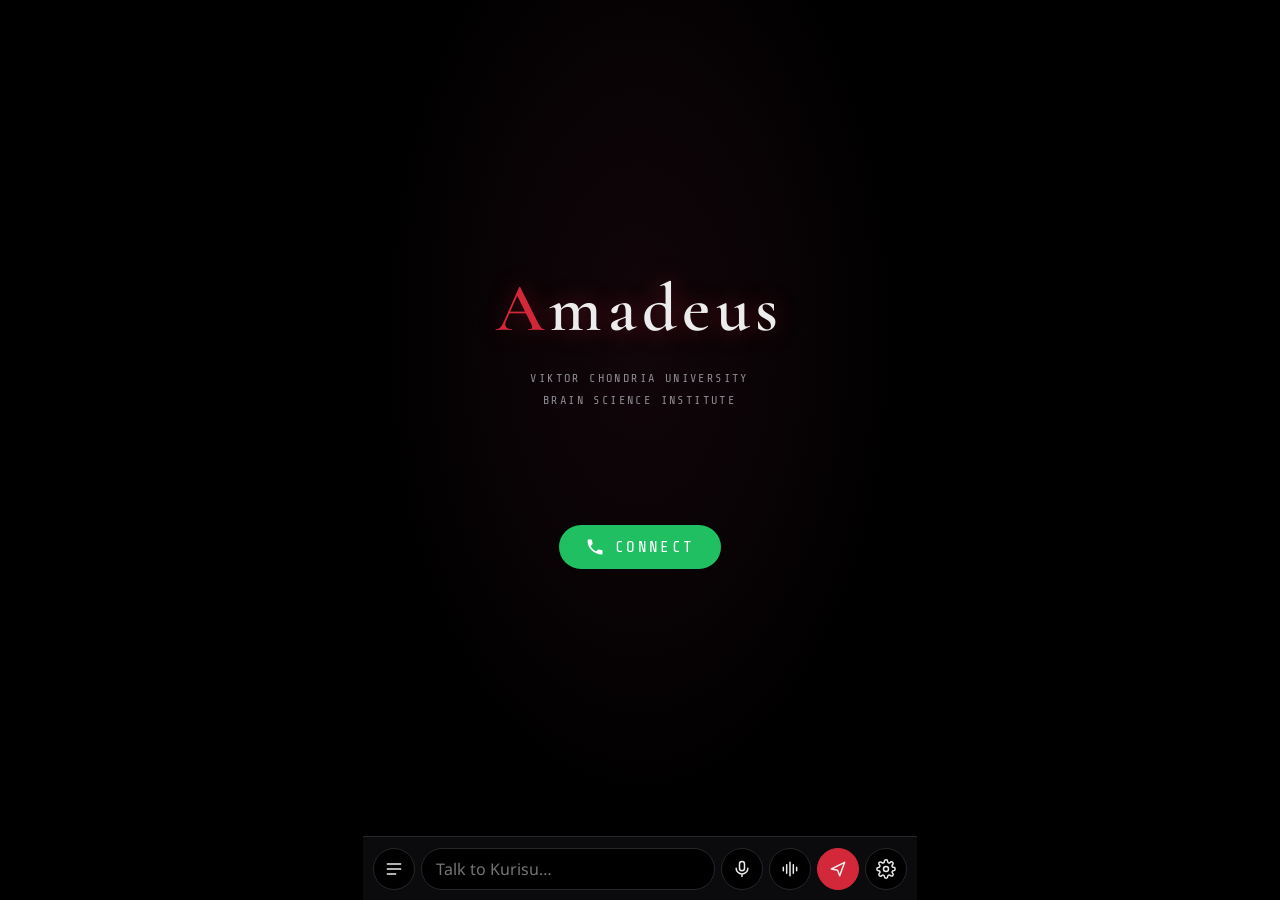
==== web/index.html @ f947b876 "Amadeus: Kurisu video-call app with mesh-rigged avatar, Japanese voice and subtitles" ====
<!doctype html>
<html lang="en">
<head>
  <meta charset="utf-8">
  <meta name="viewport" content="width=device-width, initial-scale=1, viewport-fit=cover">
  <meta name="theme-color" content="#000000">
  <title>Amadeus</title>
  <link rel="preconnect" href="https://fonts.googleapis.com">
  <link rel="preconnect" href="https://fonts.gstatic.com" crossorigin>
  <link href="https://fonts.googleapis.com/css2?family=Cormorant+Garamond:wght@500;600&family=Share+Tech+Mono&family=Noto+Sans:wght@500;600&family=Noto+Sans+JP:wght@500&family=Noto+Sans+SC:wght@500;700&display=swap" rel="stylesheet">
  <link rel="stylesheet" href="style.css">
</head>
<body>
  <main id="phone">
    <section id="screen">
      <div id="avatar"></div>
      <canvas id="rain"></canvas>
      <div class="crt"></div>
      <i class="corner tl"></i><i class="corner tr"></i><i class="corner bl"></i><i class="corner br"></i>

      <header id="hud">
        <div class="logo">Amadeus</div>
        <div class="hud-right">
          <span id="status" data-state="offline">OFFLINE</span>
          <span id="clock">00:00</span>
        </div>
      </header>

      <div id="subtitle" aria-live="polite">
        <p id="sub-text"></p>
        <p id="sub-ja" lang="ja"></p>
      </div>

      <div id="toast" role="status"></div>

      <div id="boot">
        <div class="boot-logo">Amadeus</div>
        <div class="boot-sub" data-i18n="uni">Viktor Chondria University<br>Brain Science Institute</div>
        <pre id="boot-log"></pre>
        <button id="connect" type="button">
          <svg viewBox="0 0 24 24" aria-hidden="true"><path d="M6.6 10.8a15.1 15.1 0 0 0 6.6 6.6l2.2-2.2c.3-.3.7-.4 1-.2 1.1.4 2.3.6 3.6.6.6 0 1 .4 1 1V20c0 .6-.4 1-1 1A17 17 0 0 1 3 4c0-.6.4-1 1-1h3.5c.6 0 1 .4 1 1 0 1.3.2 2.5.6 3.6.1.3 0 .7-.2 1l-2.3 2.2z"/></svg>
          <span data-i18n="connect">Connect</span>
        </button>
      </div>
    </section>

    <form id="bar" autocomplete="off">
      <button type="button" id="btn-log" class="icon" data-i18n-title="log" title="Conversation log" aria-label="Conversation log">
        <svg viewBox="0 0 24 24"><path d="M4 6h16M4 12h16M4 18h10"/></svg>
      </button>
      <input id="input" data-i18n-ph="placeholder" placeholder="Talk to Kurisu…" enterkeyhint="send">
      <button type="button" id="btn-mic" class="icon" data-i18n-title="mic" title="Speak (click to start / stop)" aria-label="Microphone">
        <svg viewBox="0 0 24 24"><rect x="9" y="3" width="6" height="11" rx="3"/><path d="M5 11a7 7 0 0 0 14 0M12 18v3"/></svg>
      </button>
      <button type="button" id="btn-call" class="icon" data-i18n-title="call" title="Hands-free call" aria-label="Hands-free call">
        <svg viewBox="0 0 24 24"><path d="M4 10v4M8 7v10M12 4v16M16 7v10M20 10v4"/></svg>
      </button>
      <button type="submit" id="btn-send" class="icon accent" data-i18n-title="send" title="Send" aria-label="Send">
        <svg viewBox="0 0 24 24"><path d="M4 12l16-8-6 16-2.5-6.5z"/></svg>
      </button>
      <button type="button" id="btn-settings" class="icon" data-i18n-title="settings" title="Settings" aria-label="Settings">
        <svg viewBox="0 0 24 24"><circle cx="12" cy="12" r="3"/><path d="M19.4 15a1.7 1.7 0 0 0 .3 1.8l.1.1a2 2 0 1 1-2.8 2.8l-.1-.1a1.7 1.7 0 0 0-1.8-.3 1.7 1.7 0 0 0-1 1.5V21a2 2 0 1 1-4 0v-.1a1.7 1.7 0 0 0-1.1-1.5 1.7 1.7 0 0 0-1.8.3l-.1.1a2 2 0 1 1-2.8-2.8l.1-.1a1.7 1.7 0 0 0 .3-1.8 1.7 1.7 0 0 0-1.5-1H3a2 2 0 1 1 0-4h.1a1.7 1.7 0 0 0 1.5-1.1 1.7 1.7 0 0 0-.3-1.8l-.1-.1a2 2 0 1 1 2.8-2.8l.1.1a1.7 1.7 0 0 0 1.8.3H9a1.7 1.7 0 0 0 1-1.5V3a2 2 0 1 1 4 0v.1a1.7 1.7 0 0 0 1 1.5 1.7 1.7 0 0 0 1.8-.3l.1-.1a2 2 0 1 1 2.8 2.8l-.1.1a1.7 1.7 0 0 0-.3 1.8V9a1.7 1.7 0 0 0 1.5 1H21a2 2 0 1 1 0 4h-.1a1.7 1.7 0 0 0-1.5 1z"/></svg>
      </button>
    </form>
  </main>

  <aside id="log" hidden>
    <header><span>LOG</span><button type="button" id="log-close" class="icon" aria-label="Close log"><svg viewBox="0 0 24 24"><path d="M6 6l12 12M18 6L6 18"/></svg></button></header>
    <ol id="log-list"></ol>
  </aside>

  <dialog id="settings">
    <form method="dialog" id="settings-form">
      <h2 data-i18n="set.title">Amadeus settings</h2>

      <fieldset>
        <legend data-i18n="set.api">AI API</legend>
        <label><span data-i18n="set.provider">Provider</span>
          <select name="provider">
            <option value="openai" data-i18n="set.openai">OpenAI-compatible (OpenAI, DeepSeek, Ollama…)</option>
            <option value="anthropic">Anthropic</option>
          </select>
        </label>
        <label><span data-i18n="set.base">Base URL</span> <input name="base_url" placeholder="https://api.openai.com/v1"></label>
        <label><span data-i18n="set.key">API key</span> <input name="api_key" type="password" placeholder="sk-…"></label>
        <label><span data-i18n="set.model">Model</span> <input name="model" placeholder="e.g. gpt-4o, deepseek-chat, claude-sonnet-5-5"></label>
        <label><span data-i18n="set.temp">Temperature</span> <input name="temperature" type="number" min="0" max="2" step="0.1"></label>
        <label><span data-i18n="set.effort">Reasoning effort (only for "thinking" models)</span>
          <select name="reasoning_effort">
            <option value="" data-i18n="set.effortDefault">Default (not sent)</option>
            <option value="low" data-i18n="set.effortLow">low — answers fastest</option>
            <option value="medium">medium</option>
            <option value="high">high</option>
          </select>
        </label>
      </fieldset>

      <fieldset>
        <legend data-i18n="set.you">You</legend>
        <label><span data-i18n="set.lang">Subtitle language (voice stays Japanese)</span>
          <select name="language">
            <option value="en">English</option>
            <option value="zh">简体中文</option>
          </select>
        </label>
        <label><span data-i18n="set.name">Your name</span> <input name="user_name" data-i18n-ph="set.namePh" placeholder="What Kurisu calls you"></label>
        <label><span data-i18n="set.mic">Microphone</span>
          <select name="stt_mode">
            <option value="local" data-i18n="set.micLocal">Local Whisper (GPU, private)</option>
            <option value="browser" data-i18n="set.micBrowser">Browser speech recognition (Chrome / Edge)</option>
          </select>
        </label>
        <label class="check"><input name="show_japanese" type="checkbox"> <span data-i18n="set.showJa">Show Japanese line under subtitles</span></label>
      </fieldset>

      <p id="settings-msg" class="muted"></p>

      <div class="row">
        <button type="button" id="btn-test-voice" data-i18n="set.test">Test voice</button>
        <button type="button" id="btn-reset" class="danger" data-i18n="set.reset">Erase memory</button>
        <span class="spacer"></span>
        <button value="cancel" formnovalidate data-i18n="set.cancel">Cancel</button>
        <button type="submit" value="save" class="primary" data-i18n="set.save">Save</button>
      </div>
    </form>
  </dialog>

  <script type="module" src="app.js"></script>
</body>
</html>
---- web/style.css ----
:root {
  --bg: #000;
  --panel: #0b0b0d;
  --line: #26262b;
  --text: #ececec;
  --muted: #8a8a92;
  --accent: #d2283a;        /* Amadeus red */
  --accent-soft: #d2283a33;
  --data: #4dff9a;          /* matrix-green data lines */
  --mono: "Share Tech Mono", ui-monospace, Consolas, monospace;
  --sans: "Noto Sans", "Segoe UI", system-ui, sans-serif;
  --serif: "Cormorant Garamond", Georgia, serif;
  color-scheme: dark;
}

* { box-sizing: border-box; }
html, body { margin: 0; height: 100%; background: var(--bg); color: var(--text); font-family: var(--sans); }
body { display: flex; justify-content: center; overflow: hidden; }
button, input, select { font: inherit; color: inherit; }

/* ---------- phone frame ---------- */
#phone {
  display: flex; flex-direction: column;
  height: 100dvh;
  width: min(100vw, calc((100dvh - 64px) * 834 / 1260));
  min-width: min(100vw, 360px);
}

#screen {
  position: relative; flex: 1; overflow: clip; /* clip, not hidden: never a scroll container */
  container-type: size;
  background: #000;
}

/* ---------- avatar ---------- */
#avatar {
  position: absolute; left: 50%; top: 0;
  width: max(100cqw, 100cqh * 834 / 1260);
  aspect-ratio: 834 / 1260;
  transform: translateX(-50%);
  opacity: 0; filter: brightness(.4) blur(6px);
  transition: opacity .9s ease, filter 1.2s ease;
}
#avatar.on { opacity: 1; filter: none; }
#avatar .expr { position: absolute; inset: 0; }
#avatar .expr[hidden] { display: none; }
#avatar img { position: absolute; inset: 0; width: 100%; height: 100%; user-select: none; -webkit-user-drag: none; }
#avatar img.off { visibility: hidden; }
#avatar .rig { position: absolute; inset: 0; transform-origin: 50% 40%; animation: breathe 5.5s ease-in-out infinite; }

@keyframes breathe { 50% { transform: translateY(.25%) scale(1.004); } }

/* ---------- emotion effects (anime symbols), so a single sprite still reacts ---------- */
.fx { position: absolute; inset: 0; pointer-events: none; }
.fx > * { position: absolute; opacity: 0; transition: opacity .35s ease; overflow: visible; }

.blush { inset: 0; transition-duration: .6s; }
.blush::before, .blush::after {
  content: ""; position: absolute; top: 42%; width: 16%; height: 5%; border-radius: 50%;
  background: radial-gradient(closest-side, #ff5f7ac0, #ff5f7a00);
  filter: blur(2px);
}
.blush::before { left: 26.5%; }
.blush::after { left: 57.5%; }

.hatch { top: 41.6%; width: 12%; }
.hatch.l { left: 28.5%; }
.hatch.r { left: 59.5%; }
.hatch g { fill: none; stroke: #e8435f; stroke-width: 4.5; stroke-linecap: round; }

.vein { left: 70%; top: 10%; width: 11%; }
.vein g { fill: none; stroke: #ff2b45; stroke-width: 10; stroke-linecap: round; filter: drop-shadow(0 0 3px #0008); }

/* gloom: dark vertical lines + shadow over the upper face (forehead is hair, so start at the eyes) */
.gloom { left: 28%; top: 30%; width: 44%; height: 11%; }
.gloom path { stroke-width: 1.6; }
.fx::after {
  content: ""; position: absolute; left: 24%; top: 26%; width: 52%; height: 17%; opacity: 0; transition: opacity .8s;
  background: radial-gradient(ellipse 50% 50% at 50% 35%, #232a7066, #232a7000 100%);
}
#avatar[data-emotion="sad"] .fx::after { opacity: 1; }

.sparkle { width: 5%; fill: #fff6c8; filter: drop-shadow(0 0 4px #ffe27a); }
.sparkle.s1 { left: 16%; top: 25%; }
.sparkle.s2 { left: 79%; top: 33%; width: 3.6%; }

.shock { left: 18%; top: 12%; width: 10%; transform: rotate(-20deg); }
.shock g { fill: none; stroke: #fff; stroke-width: 6; stroke-linecap: round; filter: drop-shadow(0 0 2px #000); }

.dots { left: 72%; top: 27%; width: 9%; fill: #fff; filter: drop-shadow(0 0 2px #000); }

#avatar[data-emotion="embarrassed"] :is(.blush, .hatch) { opacity: 1; }
#avatar[data-emotion="embarrassed"] .hatch { animation: hatch-in .4s ease-out; }
#avatar[data-emotion="annoyed"] .vein { opacity: 1; animation: throb .7s ease-in-out infinite; }
#avatar[data-emotion="annoyed"] .blush { opacity: .45; }        /* angry-flustered: classic tsundere */
#avatar[data-emotion="sad"] .gloom { opacity: 1; }
#avatar[data-emotion="happy"] .sparkle { opacity: 1; animation: twinkle 1.4s ease-in-out infinite; }
#avatar[data-emotion="happy"] .sparkle.s2 { animation-delay: .5s; }
#avatar[data-emotion="smug"] .sparkle.s2 { opacity: 1; animation: twinkle 1.6s ease-in-out infinite; }
#avatar[data-emotion="surprised"] .shock { opacity: 1; animation: pop .35s ease-out; }
#avatar[data-emotion="thinking"] .dots { opacity: 1; }
#avatar[data-emotion="thinking"] .dots circle { animation: dot 1.2s ease-in-out infinite; }
#avatar[data-emotion="thinking"] .dots circle:nth-child(2) { animation-delay: .2s; }
#avatar[data-emotion="thinking"] .dots circle:nth-child(3) { animation-delay: .4s; }

#avatar[data-emotion="annoyed"] .rig { animation: huff .45s ease-out 1, breathe 5.5s ease-in-out .45s infinite; }
#avatar[data-emotion="surprised"] .rig { animation: hop .4s ease-out 1, breathe 5.5s ease-in-out .4s infinite; }
#avatar[data-emotion="happy"] .rig { animation: bounce .6s ease-out 1, breathe 5.5s ease-in-out .6s infinite; }
#avatar[data-emotion="embarrassed"] .rig { transform: rotate(.7deg) translateX(.4%); transition: transform .5s; }
#avatar[data-emotion="smug"] .rig { transform: rotate(-.9deg); transition: transform .5s; }
#avatar[data-emotion="thinking"] .rig { transform: rotate(-.6deg); transition: transform .5s; }
#avatar[data-emotion="sad"] .rig { transform: translateY(.8%); filter: saturate(.75) brightness(.9); transition: transform .8s, filter .8s; }

/* mesh rig (web/rig.js): breathing, tilts and blush are drawn by the rig itself; keep only the one-shot jolts */
#avatar canvas { position: absolute; inset: 0; width: 100%; height: 100%; }
#avatar.gl .rig, #avatar.gl[data-emotion] .rig { animation: none; transform: none; }
#avatar.gl[data-emotion="annoyed"] .rig { animation: huff .45s ease-out 1; }
#avatar.gl[data-emotion="surprised"] .rig { animation: hop .4s ease-out 1; }
#avatar.gl[data-emotion="happy"] .rig { animation: bounce .6s ease-out 1; }
#avatar.gl :is(.blush, .hatch) { display: none; }

@keyframes huff { 25% { transform: translateX(-.6%); } 50% { transform: translateX(.6%); } 75% { transform: translateX(-.3%); } }
@keyframes hop { 40% { transform: translateY(-1.2%); } }
@keyframes bounce { 30% { transform: translateY(-.8%); } 60% { transform: translateY(.2%); } }
@keyframes throb { 50% { transform: scale(1.18); } }
@keyframes twinkle { 50% { transform: scale(.6) rotate(20deg); opacity: .5; } }
@keyframes pop { 0% { transform: rotate(-20deg) scale(.4); } 70% { transform: rotate(-20deg) scale(1.15); } }
@keyframes hatch-in { from { transform: translateY(-15%); } }
@keyframes dot { 50% { transform: translateY(-25%); opacity: .4; } }
.vein, .dots circle, .sparkle { transform-box: fill-box; transform-origin: center; }

/* ---------- overlays ---------- */
#rain {
  position: absolute; inset: 0; width: 100%; height: 100%;
  pointer-events: none; mix-blend-mode: screen; opacity: .55;
  -webkit-mask-image: radial-gradient(ellipse 38% 48% at 50% 42%, transparent 55%, #000 100%);
          mask-image: radial-gradient(ellipse 38% 48% at 50% 42%, transparent 55%, #000 100%);
}
.crt {
  position: absolute; inset: 0; pointer-events: none;
  background:
    repeating-linear-gradient(to bottom, #ffffff06 0 1px, transparent 1px 3px),
    radial-gradient(ellipse at 50% 45%, transparent 55%, #000a 100%),
    linear-gradient(to bottom, transparent 62%, #000c 100%);
  animation: flicker 7s infinite steps(1);
}
@keyframes flicker { 0%, 100% { opacity: 1; } 47% { opacity: .93; } 48% { opacity: 1; } 83% { opacity: .96; } }

.corner { position: absolute; width: 18px; height: 18px; border: 1.5px solid #4dff9a99; pointer-events: none; }
.corner.tl { top: 10px; left: 10px; border-right: 0; border-bottom: 0; }
.corner.tr { top: 10px; right: 10px; border-left: 0; border-bottom: 0; }
.corner.bl { bottom: 10px; left: 10px; border-right: 0; border-top: 0; }
.corner.br { bottom: 10px; right: 10px; border-left: 0; border-top: 0; }

/* ---------- HUD ---------- */
#hud {
  position: absolute; top: 0; left: 0; right: 0;
  display: flex; justify-content: space-between; align-items: flex-start;
  padding: 16px 22px; pointer-events: none;
  background: linear-gradient(to bottom, #000b, transparent);
}
.logo { font-family: var(--serif); font-size: 26px; font-weight: 600; letter-spacing: .06em; color: #f4f4f4; text-shadow: 0 0 12px var(--accent-soft); }
.logo::first-letter { color: var(--accent); }
.hud-right { display: flex; flex-direction: column; align-items: flex-end; gap: 2px; font-family: var(--mono); font-size: 12px; letter-spacing: .12em; color: var(--muted); }
#status::before { content: "●"; margin-right: 6px; }
#status[data-state="online"] { color: var(--data); }
#status[data-state="thinking"] { color: #ffd166; }
#status[data-state="thinking"]::before { animation: blink 1s infinite; }
#status[data-state="speaking"] { color: #ff7b8a; }
#status[data-state="listening"] { color: #6cc5ff; }
#status[data-state="listening"]::before { animation: blink .7s infinite; }
@keyframes blink { 50% { opacity: .2; } }

/* ---------- subtitles ---------- */
#subtitle {
  position: absolute; left: 0; right: 0; bottom: 5%;
  padding: 0 7%; text-align: center; pointer-events: none;
  opacity: 0; transform: translateY(6px); transition: opacity .25s, transform .25s;
}
#subtitle.show { opacity: 1; transform: none; }
#sub-text {
  margin: 0; font-weight: 600; line-height: 1.35;
  font-size: clamp(16px, 4.6cqw, 24px);
  color: #fff;
  text-shadow: 0 0 2px #000, 0 0 2px #000, 0 2px 3px #000, 0 0 10px #000c;
  -webkit-text-stroke: .4px #0008;
}
:root:lang(zh) body { font-family: "Noto Sans SC", "Microsoft YaHei", var(--sans); }
:root:lang(zh) #sub-text { font-family: "Noto Sans SC", "Microsoft YaHei", var(--sans); font-weight: 700; letter-spacing: .04em; }
:root:lang(zh) .hud-right, :root:lang(zh) #toast { font-family: "Noto Sans SC", "Microsoft YaHei", var(--mono); }
#sub-ja {
  margin: 6px 0 0; font-family: "Noto Sans JP", var(--sans); font-size: clamp(12px, 3.3cqw, 16px);
  color: #ffd9de; text-shadow: 0 0 2px #000, 0 1px 3px #000;
}
#sub-ja:empty { display: none; }

#toast {
  position: absolute; left: 50%; top: 64px; transform: translateX(-50%);
  max-width: 86%; padding: 8px 14px; border: 1px solid var(--accent); background: #170609e6;
  font-family: var(--mono); font-size: 12px; color: #ffc9cf; text-align: center;
  opacity: 0; pointer-events: none; transition: opacity .3s;
}
#toast.show { opacity: 1; }

/* ---------- boot / connect ---------- */
#boot {
  position: absolute; inset: 0; z-index: 5;
  display: flex; flex-direction: column; align-items: center; justify-content: center; gap: 18px;
  background: radial-gradient(ellipse at 50% 40%, #12060a 0%, #000 70%);
  transition: opacity .6s;
}
#boot.gone { opacity: 0; pointer-events: none; }
.boot-logo { font-family: var(--serif); font-size: clamp(44px, 14cqw, 68px); font-weight: 600; letter-spacing: .08em; text-shadow: 0 0 24px #d2283a66; }
.boot-logo::first-letter { color: var(--accent); }
.boot-sub { font-family: var(--mono); font-size: 12px; letter-spacing: .2em; color: var(--muted); text-align: center; text-transform: uppercase; line-height: 1.8; }
#boot-log { min-height: 6.5em; margin: 0; font-family: var(--mono); font-size: 12px; color: var(--data); opacity: .85; white-space: pre-wrap; text-align: left; }
#connect {
  display: inline-flex; align-items: center; gap: 10px;
  padding: 12px 26px; border-radius: 999px; border: 0; cursor: pointer;
  background: #1fbf62; color: #fff; font-family: var(--mono); letter-spacing: .15em; text-transform: uppercase;
  box-shadow: 0 0 0 0 #1fbf6288; animation: ring 2s infinite;
}
#connect svg { width: 20px; height: 20px; fill: currentColor; }
#connect:disabled { opacity: .5; animation: none; cursor: default; }
@keyframes ring { 70% { box-shadow: 0 0 0 18px #1fbf6200; } }

/* ---------- input bar ---------- */
#bar {
  display: flex; gap: 6px; align-items: center;
  height: 64px; padding: 10px 10px calc(10px + env(safe-area-inset-bottom));
  background: var(--panel); border-top: 1px solid var(--line);
}
#input {
  flex: 1; min-width: 0; height: 42px; padding: 0 14px;
  background: #000; border: 1px solid var(--line); border-radius: 21px; outline: none;
}
#input:focus { border-color: #d2283a99; }
.icon {
  flex: none; width: 42px; height: 42px; display: grid; place-items: center;
  border-radius: 50%; border: 1px solid var(--line); background: #000; cursor: pointer;
}
.icon svg { width: 20px; height: 20px; fill: none; stroke: currentColor; stroke-width: 1.8; stroke-linecap: round; stroke-linejoin: round; }
.icon:hover { border-color: #555; }
.icon.accent { background: var(--accent); border-color: var(--accent); }
#btn-mic.rec { background: #0b4f7a; border-color: #6cc5ff; animation: blink 1.2s infinite; }
#btn-mic.busy { opacity: .5; }
#btn-mic:disabled { opacity: .3; cursor: default; }
#btn-call.live { background: #0b3d2a; border-color: var(--data); color: var(--data); }
#btn-call.hearing svg { animation: blink .6s infinite; }

/* ---------- log ---------- */
#log {
  position: fixed; inset: 0 auto 0 0; z-index: 10; width: min(420px, 100vw);
  display: flex; flex-direction: column; background: #070708f2; border-right: 1px solid var(--line);
  backdrop-filter: blur(6px);
}
#log[hidden] { display: none; }
#log header { display: flex; justify-content: space-between; align-items: center; padding: 12px 16px; font-family: var(--mono); letter-spacing: .2em; color: var(--muted); border-bottom: 1px solid var(--line); }
#log-list { flex: 1; overflow-y: auto; margin: 0; padding: 12px 16px; list-style: none; display: flex; flex-direction: column; gap: 10px; }
#log-list li { max-width: 88%; padding: 8px 12px; border-radius: 10px; line-height: 1.45; font-size: 14px; }
#log-list li.user { align-self: flex-end; background: #1d1d22; }
#log-list li.assistant { align-self: flex-start; background: #1a0b0e; border: 1px solid #d2283a44; }
#log-list li.timing { align-self: center; max-width: 100%; padding: 0 4px; font-size: 11px; color: var(--muted); font-family: var(--mono); }
#log-list li small { display: block; margin-top: 4px; color: #c9a0a7; font-family: "Noto Sans JP", var(--sans); font-size: 12px; }

/* ---------- settings ---------- */
dialog#settings {
  width: min(520px, calc(100vw - 32px)); max-height: calc(100dvh - 32px);
  padding: 0; border: 1px solid var(--line); border-radius: 12px; background: var(--panel); color: var(--text);
}
dialog::backdrop { background: #000a; backdrop-filter: blur(3px); }
#settings-form { padding: 20px; display: flex; flex-direction: column; gap: 14px; min-width: 0; }
fieldset { min-width: 0; }
#settings h2 { margin: 0; font-family: var(--serif); font-size: 26px; font-weight: 600; }
fieldset { margin: 0; border: 1px solid var(--line); border-radius: 8px; padding: 12px 14px 14px; display: flex; flex-direction: column; gap: 10px; }
legend { padding: 0 6px; font-family: var(--mono); font-size: 12px; letter-spacing: .15em; color: var(--muted); text-transform: uppercase; }
label { display: flex; flex-direction: column; gap: 4px; font-size: 13px; color: var(--muted); }
label.check { flex-direction: row; align-items: center; gap: 8px; color: var(--text); }
label input:not([type="checkbox"]), label select {
  width: 100%; min-width: 0; height: 38px; padding: 0 10px; background: #000; border: 1px solid var(--line); border-radius: 6px; color: var(--text); outline: none;
}
label input:focus, label select:focus { border-color: #d2283a99; }
.row { display: flex; gap: 8px; flex-wrap: wrap; align-items: center; }
.row .spacer { flex: 1; }
.row button { height: 38px; padding: 0 14px; border-radius: 6px; border: 1px solid var(--line); background: #000; cursor: pointer; }
.row button.primary { background: var(--accent); border-color: var(--accent); }
.row button.danger { color: #ff8a96; }
.muted { margin: 0; min-height: 1.2em; font-size: 13px; color: var(--muted); }
.muted.error { padding: 8px 10px; border: 1px solid var(--accent); border-radius: 6px; background: #170609; color: #ffc9cf; }
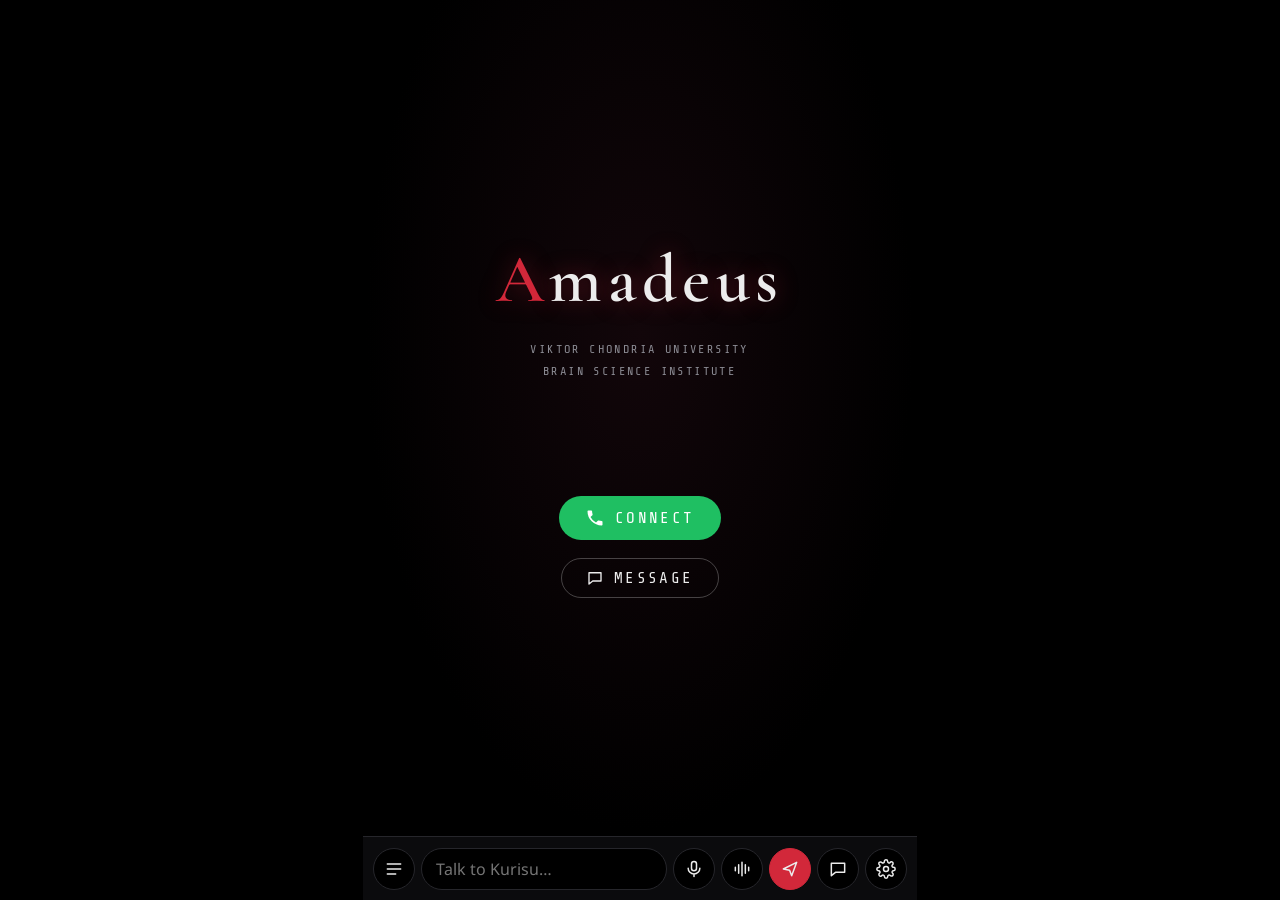
==== commit f54d2e14: "Text chat with stickers and voice notes, more expressions, moving hair, neck fix - WeChat-style text" ====
--- a/web/index.html
+++ b/web/index.html
@@ -41,6 +41,10 @@
           <svg viewBox="0 0 24 24" aria-hidden="true"><path d="M6.6 10.8a15.1 15.1 0 0 0 6.6 6.6l2.2-2.2c.3-.3.7-.4 1-.2 1.1.4 2.3.6 3.6.6.6 0 1 .4 1 1V20c0 .6-.4 1-1 1A17 17 0 0 1 3 4c0-.6.4-1 1-1h3.5c.6 0 1 .4 1 1 0 1.3.2 2.5.6 3.6.1.3 0 .7-.2 1l-2.3 2.2z"/></svg>
           <span data-i18n="connect">Connect</span>
         </button>
+        <button id="open-chat" type="button">
+          <svg viewBox="0 0 24 24" aria-hidden="true"><path d="M4 5h16v11H9l-5 4z"/></svg>
+          <span data-i18n="openChat">Message</span>
+        </button>
       </div>
     </section>
 
@@ -58,10 +62,38 @@
       <button type="submit" id="btn-send" class="icon accent" data-i18n-title="send" title="Send" aria-label="Send">
         <svg viewBox="0 0 24 24"><path d="M4 12l16-8-6 16-2.5-6.5z"/></svg>
       </button>
+      <button type="button" id="btn-chat" class="icon" data-i18n-title="toChat" title="Text chat" aria-label="Text chat">
+        <svg viewBox="0 0 24 24"><path d="M4 5h16v11H9l-5 4z"/></svg>
+      </button>
       <button type="button" id="btn-settings" class="icon" data-i18n-title="settings" title="Settings" aria-label="Settings">
         <svg viewBox="0 0 24 24"><circle cx="12" cy="12" r="3"/><path d="M19.4 15a1.7 1.7 0 0 0 .3 1.8l.1.1a2 2 0 1 1-2.8 2.8l-.1-.1a1.7 1.7 0 0 0-1.8-.3 1.7 1.7 0 0 0-1 1.5V21a2 2 0 1 1-4 0v-.1a1.7 1.7 0 0 0-1.1-1.5 1.7 1.7 0 0 0-1.8.3l-.1.1a2 2 0 1 1-2.8-2.8l.1-.1a1.7 1.7 0 0 0 .3-1.8 1.7 1.7 0 0 0-1.5-1H3a2 2 0 1 1 0-4h.1a1.7 1.7 0 0 0 1.5-1.1 1.7 1.7 0 0 0-.3-1.8l-.1-.1a2 2 0 1 1 2.8-2.8l.1.1a1.7 1.7 0 0 0 1.8.3H9a1.7 1.7 0 0 0 1-1.5V3a2 2 0 1 1 4 0v.1a1.7 1.7 0 0 0 1 1.5 1.7 1.7 0 0 0 1.8-.3l.1-.1a2 2 0 1 1 2.8 2.8l-.1.1a1.7 1.7 0 0 0-.3 1.8V9a1.7 1.7 0 0 0 1.5 1H21a2 2 0 1 1 0 4h-.1a1.7 1.7 0 0 0-1.5 1z"/></svg>
       </button>
     </form>
+
+    <!-- text chat, messaging-app style (chat.js) -->
+    <section id="chat" aria-label="Chat">
+      <header class="chat-head">
+        <button type="button" id="chat-back" class="chat-btn" data-i18n-title="back" title="Back" aria-label="Back">
+          <svg viewBox="0 0 24 24"><path d="M15 5l-7 7 7 7"/></svg>
+        </button>
+        <div class="chat-title"><b data-i18n="chatName">Makise Kurisu</b><small id="chat-status"></small></div>
+        <button type="button" id="chat-call" class="chat-btn" data-i18n-title="videoCall" title="Video call" aria-label="Video call">
+          <svg viewBox="0 0 24 24"><rect x="3" y="6" width="13" height="12" rx="2"/><path d="M16 10l5-3v10l-5-3z"/></svg>
+        </button>
+      </header>
+      <ol id="chat-list" aria-live="polite"></ol>
+      <div id="sticker-panel" hidden></div>
+      <form id="chat-bar" autocomplete="off">
+        <button type="button" id="chat-mic" class="chat-btn" data-i18n-title="mic" title="Speak" aria-label="Microphone">
+          <svg viewBox="0 0 24 24"><rect x="9" y="3" width="6" height="11" rx="3"/><path d="M5 11a7 7 0 0 0 14 0M12 18v3"/></svg>
+        </button>
+        <textarea id="chat-input" rows="1" data-i18n-ph="chatPh" placeholder="Message" enterkeyhint="send"></textarea>
+        <button type="button" id="chat-sticker" class="chat-btn" data-i18n-title="stickers" title="Stickers" aria-label="Stickers">
+          <svg viewBox="0 0 24 24"><circle cx="12" cy="12" r="9"/><path d="M8.5 14.5a4.5 4.5 0 0 0 7 0"/><path d="M9 9.5h.01M15 9.5h.01"/></svg>
+        </button>
+        <button type="submit" id="chat-send" data-i18n="send">Send</button>
+      </form>
+    </section>
   </main>
 
   <aside id="log" hidden>
--- a/web/style.css
+++ b/web/style.css
@@ -89,7 +89,29 @@
 
 .dots { left: 72%; top: 27%; width: 9%; fill: #fff; filter: drop-shadow(0 0 2px #000); }
 
+.qmark { left: 71%; top: 5%; width: 6%; filter: drop-shadow(0 0 2px #000); }
+.qmark path { fill: none; stroke: #fff; stroke-width: 8; stroke-linecap: round; }
+.qmark circle { fill: #fff; }
+.moya { left: 62%; top: 4%; width: 16%; }   /* sulking: a dark scribble over her head */
+.moya path { fill: none; stroke: #4a4658; stroke-width: 4; stroke-linecap: round; filter: drop-shadow(0 0 2px #fff6); }
+.steam { left: 20%; top: 2%; width: 60%; }
+.steam path { fill: #f2f2f2; opacity: .92; }
+.sweat { left: 70%; top: 23%; width: 3.6%; filter: drop-shadow(0 0 1.5px #0008); }
+.sweat path { fill: #bfe4ff; }
+.sweat .shine { fill: none; stroke: #fff; stroke-width: 3; stroke-linecap: round; }
+
 #avatar[data-emotion="embarrassed"] :is(.blush, .hatch) { opacity: 1; }
+#avatar[data-emotion="embarrassed"] .sweat { opacity: 1; animation: drip 2s ease-in infinite; }
+#avatar[data-emotion="angry"] .vein { opacity: 1; animation: throb .55s ease-in-out infinite; }
+#avatar:is([data-emotion="angry"], [data-emotion="pout"]) .blush { opacity: .5; }
+#avatar[data-emotion="furious"] .vein { opacity: 1; animation: throb .32s ease-in-out infinite; }
+#avatar[data-emotion="furious"] .steam { opacity: 1; animation: puff 1s ease-out infinite; }
+#avatar[data-emotion="pout"] .moya { opacity: 1; animation: wobble 1.4s ease-in-out infinite; }
+#avatar[data-emotion="puzzled"] .qmark { opacity: 1; animation: pop .35s ease-out, bob 1.8s ease-in-out .35s infinite; }
+#avatar[data-emotion="laugh"] .sparkle { opacity: 1; animation: twinkle 1s ease-in-out infinite; }
+#avatar[data-emotion="laugh"] .sparkle.s2 { animation-delay: .35s; }
+#avatar[data-emotion="smile"] .sparkle.s1 { opacity: .7; animation: twinkle 2.2s ease-in-out infinite; }
+#avatar[data-emotion="disgusted"] .gloom { opacity: .7; }
 #avatar[data-emotion="embarrassed"] .hatch { animation: hatch-in .4s ease-out; }
 #avatar[data-emotion="annoyed"] .vein { opacity: 1; animation: throb .7s ease-in-out infinite; }
 #avatar[data-emotion="annoyed"] .blush { opacity: .45; }        /* angry-flustered: classic tsundere */
@@ -110,6 +132,11 @@
 #avatar[data-emotion="smug"] .rig { transform: rotate(-.9deg); transition: transform .5s; }
 #avatar[data-emotion="thinking"] .rig { transform: rotate(-.6deg); transition: transform .5s; }
 #avatar[data-emotion="sad"] .rig { transform: translateY(.8%); filter: saturate(.75) brightness(.9); transition: transform .8s, filter .8s; }
+#avatar:is([data-emotion="angry"], [data-emotion="furious"]) .rig { animation: huff .4s ease-out 1, breathe 5.5s ease-in-out .4s infinite; }
+#avatar[data-emotion="laugh"] .rig { animation: bounce .5s ease-out 3, breathe 5.5s ease-in-out 1.5s infinite; }
+#avatar[data-emotion="pout"] .rig { transform: rotate(.9deg) translateX(.5%); transition: transform .5s; }
+#avatar[data-emotion="puzzled"] .rig { transform: rotate(1.8deg); transition: transform .5s; }
+#avatar[data-emotion="disgusted"] .rig { transform: rotate(-.6deg) translateY(-.3%); transition: transform .5s; }
 
 /* mesh rig (web/rig.js): breathing, tilts and blush are drawn by the rig itself; keep only the one-shot jolts */
 #avatar canvas { position: absolute; inset: 0; width: 100%; height: 100%; }
@@ -117,6 +144,7 @@
 #avatar.gl[data-emotion="annoyed"] .rig { animation: huff .45s ease-out 1; }
 #avatar.gl[data-emotion="surprised"] .rig { animation: hop .4s ease-out 1; }
 #avatar.gl[data-emotion="happy"] .rig { animation: bounce .6s ease-out 1; }
+#avatar.gl:is([data-emotion="angry"], [data-emotion="furious"]) .rig { animation: huff .4s ease-out 1; }
 #avatar.gl :is(.blush, .hatch) { display: none; }
 
 @keyframes huff { 25% { transform: translateX(-.6%); } 50% { transform: translateX(.6%); } 75% { transform: translateX(-.3%); } }
@@ -127,7 +155,11 @@
 @keyframes pop { 0% { transform: rotate(-20deg) scale(.4); } 70% { transform: rotate(-20deg) scale(1.15); } }
 @keyframes hatch-in { from { transform: translateY(-15%); } }
 @keyframes dot { 50% { transform: translateY(-25%); opacity: .4; } }
-.vein, .dots circle, .sparkle { transform-box: fill-box; transform-origin: center; }
+@keyframes bob { 50% { transform: translateY(-12%) rotate(8deg); } }
+@keyframes wobble { 50% { transform: translateX(4%) scaleY(.85); } }
+@keyframes puff { 0% { transform: scale(.7); opacity: 0; } 30% { opacity: .95; } 100% { transform: scale(1.15) translateY(-12%); opacity: 0; } }
+@keyframes drip { 0%, 30% { transform: translateY(0); opacity: 1; } 90% { transform: translateY(60%); opacity: .7; } 100% { transform: translateY(60%); opacity: 0; } }
+.vein, .dots circle, .sparkle, .qmark, .moya, .steam, .sweat { transform-box: fill-box; transform-origin: center; }
 
 /* ---------- overlays ---------- */
 #rain {
@@ -287,3 +319,106 @@
 .row button.danger { color: #ff8a96; }
 .muted { margin: 0; min-height: 1.2em; font-size: 13px; color: var(--muted); }
 .muted.error { padding: 8px 10px; border: 1px solid var(--accent); border-radius: 6px; background: #170609; color: #ffc9cf; }
+
+/* ---------- start screen: second way in ---------- */
+#open-chat {
+  display: inline-flex; align-items: center; gap: 10px;
+  padding: 10px 24px; border-radius: 999px; cursor: pointer;
+  background: transparent; color: var(--text); border: 1px solid #ffffff40;
+  font-family: var(--mono); letter-spacing: .15em; text-transform: uppercase;
+}
+#open-chat svg { width: 18px; height: 18px; fill: none; stroke: currentColor; stroke-width: 1.8; stroke-linejoin: round; }
+#open-chat:hover { border-color: #ffffff80; }
+#btn-chat svg { stroke-linejoin: round; }
+
+/* ---------- text chat (chat.js), messaging-app style ---------- */
+#chat {
+  --c-bg: #ededed; --c-head: #ededed; --c-line: #d9d9d9; --c-text: #111; --c-muted: #8f8f8f;
+  --c-her: #fff; --c-me: #95ec69; --c-me-text: #111; --c-bar: #f7f7f7; --c-field: #fff; --c-send: #07c160;
+  display: none; flex-direction: column; flex: 1; min-height: 0;
+  background: var(--c-bg); color: var(--c-text);
+  font-family: "Noto Sans SC", "PingFang SC", "Microsoft YaHei", var(--sans);
+}
+@media (prefers-color-scheme: dark) {
+  #chat {
+    --c-bg: #111; --c-head: #1b1b1b; --c-line: #2a2a2a; --c-text: #e6e6e6; --c-muted: #777;
+    --c-her: #2c2c2c; --c-me: #3eb575; --c-me-text: #0b0b0b; --c-bar: #1b1b1b; --c-field: #2c2c2c;
+  }
+}
+#phone[data-mode="chat"] > :is(#screen, #bar) { display: none; }
+#phone[data-mode="chat"] > #chat { display: flex; }
+
+.chat-head {
+  flex: none; display: flex; align-items: center; height: 52px; padding: 0 6px;
+  padding-top: env(safe-area-inset-top); background: var(--c-head); border-bottom: 1px solid var(--c-line);
+}
+.chat-title { flex: 1; text-align: center; display: flex; flex-direction: column; line-height: 1.2; }
+.chat-title b { font-size: 17px; font-weight: 600; }
+.chat-title small { font-size: 11px; color: var(--c-muted); min-height: 1.2em; }
+.chat-btn {
+  flex: none; width: 40px; height: 40px; display: grid; place-items: center;
+  border: 0; background: none; color: var(--c-text); cursor: pointer; border-radius: 8px;
+}
+.chat-btn:hover { background: #0000000d; }
+.chat-btn svg { width: 24px; height: 24px; fill: none; stroke: currentColor; stroke-width: 1.7; stroke-linecap: round; stroke-linejoin: round; }
+.chat-btn.rec { color: #e64340; animation: blink 1.2s infinite; }
+.chat-btn.busy { opacity: .45; }
+
+#chat-list { flex: 1; min-height: 0; overflow-y: auto; margin: 0; padding: 8px 12px 16px; list-style: none; overscroll-behavior: contain; }
+#chat-list .time { text-align: center; font-size: 12px; color: var(--c-muted); margin: 14px 0 6px; }
+.msg { display: flex; align-items: flex-start; gap: 10px; margin: 12px 0; }
+.msg.me { flex-direction: row-reverse; }
+.msg .ava { flex: none; width: 40px; height: 40px; border-radius: 5px; object-fit: cover; background: #ccc; }
+.msg .bubble {
+  position: relative; max-width: min(72%, 420px); padding: 9px 12px; border-radius: 5px;
+  background: var(--c-her); font-size: 16px; line-height: 1.45; white-space: pre-wrap; overflow-wrap: anywhere;
+}
+.msg .bubble::before {  /* the little tail pointing at whoever sent it */
+  content: ""; position: absolute; top: 13px; left: -5px; width: 10px; height: 10px;
+  background: inherit; transform: rotate(45deg); border-radius: 1px;
+}
+.msg.me .bubble { background: var(--c-me); color: var(--c-me-text); }
+.msg.me .bubble::before { left: auto; right: -5px; }
+.msg.me { padding-left: 50px; }
+.msg.her { padding-right: 50px; }
+.msg .sticker { max-width: 128px; max-height: 128px; border-radius: 4px; }
+
+.voice-wrap { display: flex; flex-direction: column; align-items: flex-start; max-width: 72%; }
+.msg .bubble.voice {
+  display: flex; align-items: center; gap: 6px; width: 96px; min-width: 84px; max-width: 100%;
+  border: 0; cursor: pointer; color: inherit; font: inherit; text-align: left;
+}
+.bubble.voice svg { flex: none; width: 20px; height: 20px; fill: none; stroke: currentColor; stroke-width: 2; stroke-linecap: round; }
+.bubble.voice.playing svg path:nth-child(2) { animation: blink .9s .15s infinite; }
+.bubble.voice.playing svg path:nth-child(3) { animation: blink .9s .3s infinite; }
+.bubble.voice .len { font-size: 14px; color: var(--c-muted); }
+.bubble.voice.unplayed::after {
+  content: ""; position: absolute; right: -14px; top: 50%; width: 8px; height: 8px; margin-top: -4px;
+  border-radius: 50%; background: #fa5151;
+}
+.voice-text { margin: 5px 2px 0; font-size: 13px; color: var(--c-muted); line-height: 1.4; }
+.voice-text small { display: block; font-family: "Noto Sans JP", var(--sans); font-size: 12px; opacity: .8; }
+
+#sticker-panel {
+  flex: none; display: grid; grid-template-columns: repeat(auto-fill, minmax(72px, 1fr)); gap: 8px;
+  max-height: 38%; overflow-y: auto; padding: 10px 12px; background: var(--c-bar); border-top: 1px solid var(--c-line);
+}
+#sticker-panel[hidden] { display: none; }
+#sticker-panel button { aspect-ratio: 1; padding: 4px; border: 0; border-radius: 8px; background: none; cursor: pointer; }
+#sticker-panel button:hover { background: #0000000f; }
+#sticker-panel img { width: 100%; height: 100%; object-fit: contain; }
+
+#chat-bar {
+  flex: none; display: flex; align-items: flex-end; gap: 6px;
+  padding: 8px 8px calc(8px + env(safe-area-inset-bottom)); background: var(--c-bar); border-top: 1px solid var(--c-line);
+}
+#chat-input {
+  flex: 1; min-width: 0; min-height: 40px; max-height: 120px; padding: 9px 10px; box-sizing: border-box;
+  border: 0; border-radius: 5px; background: var(--c-field); color: var(--c-text);
+  font: inherit; font-size: 16px; line-height: 1.4; resize: none; outline: none;
+}
+#chat-send {
+  flex: none; height: 40px; padding: 0 14px; border: 0; border-radius: 5px; cursor: pointer;
+  background: var(--c-line); color: var(--c-muted); font-size: 15px;
+}
+#chat-send.ready { background: var(--c-send); color: #fff; }
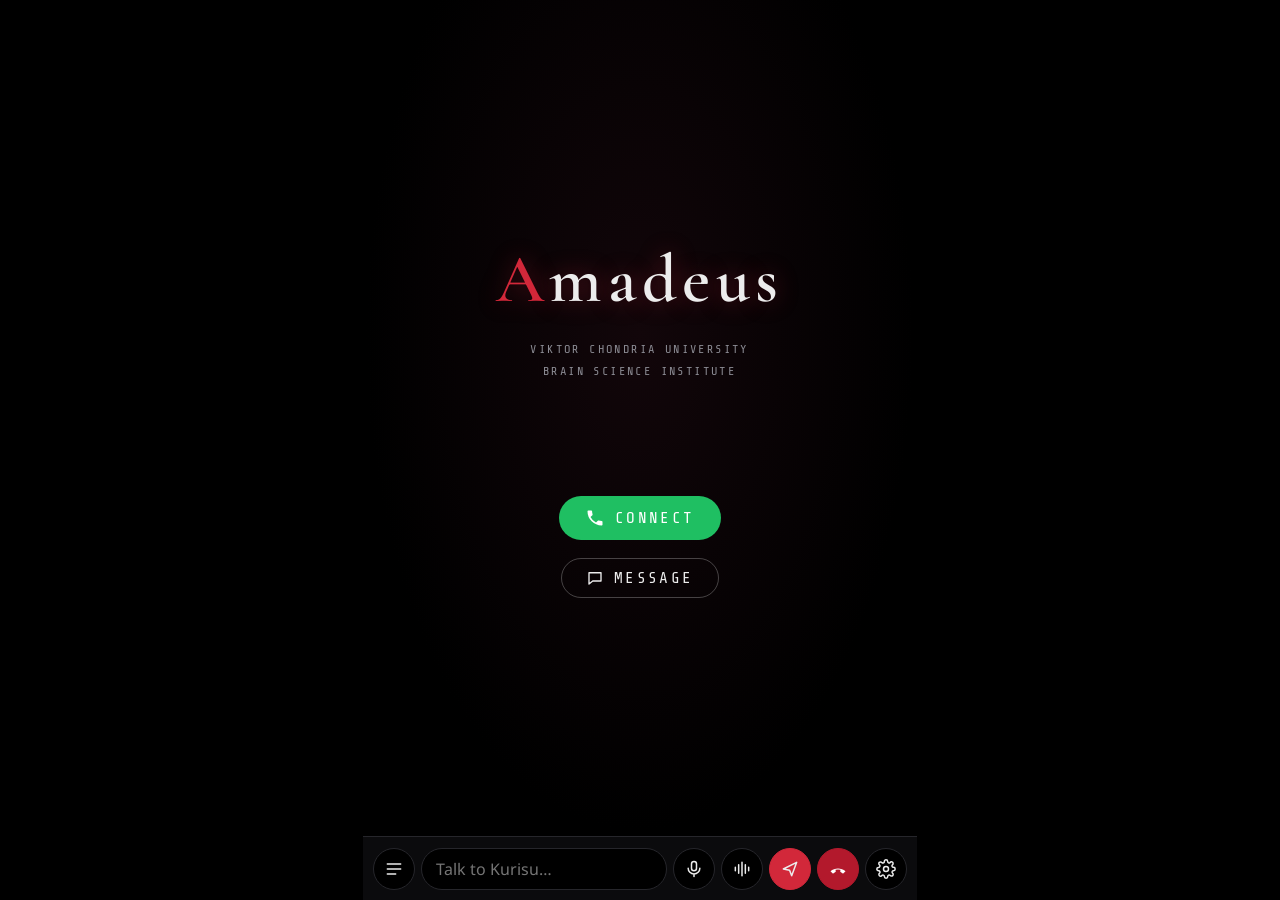
==== commit 888a8163: "Shared human-like memory, mood and time; she can hang up; chat is home - Memory (server/memory.py, d" ====
--- a/web/index.html
+++ b/web/index.html
@@ -62,8 +62,8 @@
       <button type="submit" id="btn-send" class="icon accent" data-i18n-title="send" title="Send" aria-label="Send">
         <svg viewBox="0 0 24 24"><path d="M4 12l16-8-6 16-2.5-6.5z"/></svg>
       </button>
-      <button type="button" id="btn-chat" class="icon" data-i18n-title="toChat" title="Text chat" aria-label="Text chat">
-        <svg viewBox="0 0 24 24"><path d="M4 5h16v11H9l-5 4z"/></svg>
+      <button type="button" id="btn-hangup" class="icon hangup" data-i18n-title="hangup" title="Hang up" aria-label="Hang up">
+        <svg viewBox="0 0 24 24"><path d="M3 14.6c5-4.4 13-4.4 18 0l-2.4 2.5a1 1 0 0 1-1.3.1l-2.2-1.6a1 1 0 0 1-.4-1l.3-1.6a10 10 0 0 0-6 0l.3 1.6a1 1 0 0 1-.4 1l-2.2 1.6a1 1 0 0 1-1.3-.1z"/></svg>
       </button>
       <button type="button" id="btn-settings" class="icon" data-i18n-title="settings" title="Settings" aria-label="Settings">
         <svg viewBox="0 0 24 24"><circle cx="12" cy="12" r="3"/><path d="M19.4 15a1.7 1.7 0 0 0 .3 1.8l.1.1a2 2 0 1 1-2.8 2.8l-.1-.1a1.7 1.7 0 0 0-1.8-.3 1.7 1.7 0 0 0-1 1.5V21a2 2 0 1 1-4 0v-.1a1.7 1.7 0 0 0-1.1-1.5 1.7 1.7 0 0 0-1.8.3l-.1.1a2 2 0 1 1-2.8-2.8l.1-.1a1.7 1.7 0 0 0 .3-1.8 1.7 1.7 0 0 0-1.5-1H3a2 2 0 1 1 0-4h.1a1.7 1.7 0 0 0 1.5-1.1 1.7 1.7 0 0 0-.3-1.8l-.1-.1a2 2 0 1 1 2.8-2.8l.1.1a1.7 1.7 0 0 0 1.8.3H9a1.7 1.7 0 0 0 1-1.5V3a2 2 0 1 1 4 0v.1a1.7 1.7 0 0 0 1 1.5 1.7 1.7 0 0 0 1.8-.3l.1-.1a2 2 0 1 1 2.8 2.8l-.1.1a1.7 1.7 0 0 0-.3 1.8V9a1.7 1.7 0 0 0 1.5 1H21a2 2 0 1 1 0 4h-.1a1.7 1.7 0 0 0-1.5 1z"/></svg>
@@ -73,8 +73,11 @@
     <!-- text chat, messaging-app style (chat.js) -->
     <section id="chat" aria-label="Chat">
       <header class="chat-head">
-        <button type="button" id="chat-back" class="chat-btn" data-i18n-title="back" title="Back" aria-label="Back">
-          <svg viewBox="0 0 24 24"><path d="M15 5l-7 7 7 7"/></svg>
+        <button type="button" id="chat-settings" class="chat-btn" data-i18n-title="settings" title="Settings" aria-label="Settings">
+          <svg viewBox="0 0 24 24"><circle cx="12" cy="12" r="3"/><path d="M12 2v3M12 19v3M4.9 4.9l2.1 2.1M17 17l2.1 2.1M2 12h3M19 12h3M4.9 19.1L7 17M17 7l2.1-2.1"/></svg>
+        </button>
+        <button type="button" id="chat-memory" class="chat-btn" data-i18n-title="mem.open" title="Her memory" aria-label="Her memory">
+          <svg viewBox="0 0 24 24"><path d="M9 4a3 3 0 0 0-3 3 3 3 0 0 0-2 5 3 3 0 0 0 2 5 3 3 0 0 0 6 1V5a2 2 0 0 0-3-1zM15 4a3 3 0 0 1 3 3 3 3 0 0 1 2 5 3 3 0 0 1-2 5 3 3 0 0 1-6 1"/></svg>
         </button>
         <div class="chat-title"><b data-i18n="chatName">Makise Kurisu</b><small id="chat-status"></small></div>
         <button type="button" id="chat-call" class="chat-btn" data-i18n-title="videoCall" title="Video call" aria-label="Video call">
@@ -149,7 +152,7 @@
 
       <div class="row">
         <button type="button" id="btn-test-voice" data-i18n="set.test">Test voice</button>
-        <button type="button" id="btn-reset" class="danger" data-i18n="set.reset">Erase memory</button>
+        <button type="button" id="btn-memories" data-i18n="set.memory">Her memory…</button>
         <span class="spacer"></span>
         <button value="cancel" formnovalidate data-i18n="set.cancel">Cancel</button>
         <button type="submit" value="save" class="primary" data-i18n="set.save">Save</button>
@@ -157,6 +160,15 @@
     </form>
   </dialog>
 
+  <!-- her memory (memory.js): what she knows, what she remembers, what she was asked to forget -->
+  <dialog id="memory">
+    <header class="mem-head">
+      <h2 data-i18n="mem.title">Her memory</h2>
+      <button type="button" id="mem-close" class="icon" aria-label="Close"><svg viewBox="0 0 24 24"><path d="M6 6l12 12M18 6L6 18"/></svg></button>
+    </header>
+    <div id="mem-body"></div>
+  </dialog>
+
   <script type="module" src="app.js"></script>
 </body>
 </html>
--- a/web/style.css
+++ b/web/style.css
@@ -331,94 +331,132 @@
 #open-chat:hover { border-color: #ffffff80; }
 #btn-chat svg { stroke-linejoin: round; }
 
-/* ---------- text chat (chat.js), messaging-app style ---------- */
+/* ---------- text chat (chat.js): a messaging app, in the Amadeus terminal's colours ---------- */
 #chat {
-  --c-bg: #ededed; --c-head: #ededed; --c-line: #d9d9d9; --c-text: #111; --c-muted: #8f8f8f;
-  --c-her: #fff; --c-me: #95ec69; --c-me-text: #111; --c-bar: #f7f7f7; --c-field: #fff; --c-send: #07c160;
-  display: none; flex-direction: column; flex: 1; min-height: 0;
-  background: var(--c-bg); color: var(--c-text);
-  font-family: "Noto Sans SC", "PingFang SC", "Microsoft YaHei", var(--sans);
-}
-@media (prefers-color-scheme: dark) {
-  #chat {
-    --c-bg: #111; --c-head: #1b1b1b; --c-line: #2a2a2a; --c-text: #e6e6e6; --c-muted: #777;
-    --c-her: #2c2c2c; --c-me: #3eb575; --c-me-text: #0b0b0b; --c-bar: #1b1b1b; --c-field: #2c2c2c;
-  }
+  --c-bg: #050506; --c-head: #0b0b0d; --c-line: #26262b; --c-text: #ececec; --c-muted: #8a8a92;
+  --c-her: #121216; --c-her-line: #d2283a40; --c-me: #6e1422; --c-me-line: #d2283a99; --c-me-text: #fff;
+  --c-bar: #0b0b0d; --c-field: #000;
+  position: relative; display: none; flex-direction: column; flex: 1; min-height: 0;
+  background: radial-gradient(ellipse at 50% 0%, #1a070c 0%, #050506 55%) fixed, var(--c-bg); color: var(--c-text);
+  font-family: "Noto Sans SC", "Microsoft YaHei", var(--sans);
+}
+#chat::after {   /* the faint scanlines of the call screen */
+  content: ""; position: absolute; inset: 0; pointer-events: none;
+  background: repeating-linear-gradient(to bottom, #ffffff05 0 1px, transparent 1px 3px);
 }
 #phone[data-mode="chat"] > :is(#screen, #bar) { display: none; }
 #phone[data-mode="chat"] > #chat { display: flex; }
 
 .chat-head {
-  flex: none; display: flex; align-items: center; height: 52px; padding: 0 6px;
-  padding-top: env(safe-area-inset-top); background: var(--c-head); border-bottom: 1px solid var(--c-line);
-}
-.chat-title { flex: 1; text-align: center; display: flex; flex-direction: column; line-height: 1.2; }
-.chat-title b { font-size: 17px; font-weight: 600; }
-.chat-title small { font-size: 11px; color: var(--c-muted); min-height: 1.2em; }
+  flex: none; display: flex; align-items: center; gap: 2px; height: 56px; padding: 0 8px;
+  padding-top: env(safe-area-inset-top); background: linear-gradient(to bottom, #000, var(--c-head));
+  border-bottom: 1px solid var(--c-line);
+}
+.chat-title { flex: 1; text-align: center; display: flex; flex-direction: column; line-height: 1.25; margin-right: 40px; }
+.chat-title b { font-family: var(--serif); font-size: 21px; font-weight: 600; letter-spacing: .06em; }
+:root:lang(zh) .chat-title b { font-family: "Noto Sans SC", var(--sans); font-size: 17px; letter-spacing: .12em; }
+.chat-title small { font-family: var(--mono); font-size: 11px; letter-spacing: .12em; color: var(--data); min-height: 1.25em; }
 .chat-btn {
   flex: none; width: 40px; height: 40px; display: grid; place-items: center;
-  border: 0; background: none; color: var(--c-text); cursor: pointer; border-radius: 8px;
-}
-.chat-btn:hover { background: #0000000d; }
-.chat-btn svg { width: 24px; height: 24px; fill: none; stroke: currentColor; stroke-width: 1.7; stroke-linecap: round; stroke-linejoin: round; }
-.chat-btn.rec { color: #e64340; animation: blink 1.2s infinite; }
+  border: 0; background: none; color: var(--c-muted); cursor: pointer; border-radius: 50%;
+}
+.chat-btn:hover { color: var(--c-text); background: #ffffff0d; }
+.chat-btn svg { width: 22px; height: 22px; fill: none; stroke: currentColor; stroke-width: 1.7; stroke-linecap: round; stroke-linejoin: round; }
+#chat-call { color: #1fbf62; }
+.chat-btn.rec { color: #6cc5ff; animation: blink 1.2s infinite; }
 .chat-btn.busy { opacity: .45; }
 
-#chat-list { flex: 1; min-height: 0; overflow-y: auto; margin: 0; padding: 8px 12px 16px; list-style: none; overscroll-behavior: contain; }
-#chat-list .time { text-align: center; font-size: 12px; color: var(--c-muted); margin: 14px 0 6px; }
+#chat-list { position: relative; z-index: 1; flex: 1; min-height: 0; overflow-y: auto; margin: 0; padding: 8px 12px 16px; list-style: none; overscroll-behavior: contain; }
+#chat-list .time { text-align: center; font-family: var(--mono); font-size: 11px; letter-spacing: .12em; color: var(--c-muted); margin: 16px 0 6px; }
 .msg { display: flex; align-items: flex-start; gap: 10px; margin: 12px 0; }
-.msg.me { flex-direction: row-reverse; }
-.msg .ava { flex: none; width: 40px; height: 40px; border-radius: 5px; object-fit: cover; background: #ccc; }
+.msg.me { flex-direction: row-reverse; padding-left: 50px; }
+.msg.her { padding-right: 50px; }
+.msg .ava { flex: none; width: 40px; height: 40px; border-radius: 50%; object-fit: cover; border: 1px solid var(--c-her-line); background: #111; }
 .msg .bubble {
-  position: relative; max-width: min(72%, 420px); padding: 9px 12px; border-radius: 5px;
-  background: var(--c-her); font-size: 16px; line-height: 1.45; white-space: pre-wrap; overflow-wrap: anywhere;
-}
-.msg .bubble::before {  /* the little tail pointing at whoever sent it */
-  content: ""; position: absolute; top: 13px; left: -5px; width: 10px; height: 10px;
-  background: inherit; transform: rotate(45deg); border-radius: 1px;
-}
-.msg.me .bubble { background: var(--c-me); color: var(--c-me-text); }
-.msg.me .bubble::before { left: auto; right: -5px; }
-.msg.me { padding-left: 50px; }
-.msg.her { padding-right: 50px; }
-.msg .sticker { max-width: 128px; max-height: 128px; border-radius: 4px; }
+  position: relative; max-width: min(72%, 420px); padding: 9px 12px; border-radius: 4px 12px 12px 12px;
+  background: var(--c-her); border: 1px solid var(--c-her-line); font-size: 15px; line-height: 1.5;
+  white-space: pre-wrap; overflow-wrap: anywhere;
+}
+.msg.me .bubble { border-radius: 12px 4px 12px 12px; background: var(--c-me); border-color: var(--c-me-line); color: var(--c-me-text); }
+.msg .sticker { max-width: 128px; max-height: 128px; }
+
+.bubble.call-record { display: inline-flex; align-items: center; gap: 8px; font-family: var(--mono); font-size: 13px; letter-spacing: .08em; }
+.bubble.call-record svg { width: 18px; height: 18px; fill: none; stroke: currentColor; stroke-width: 1.7; stroke-linejoin: round; }
+.bubble.call-record small { font-size: 11px; opacity: .75; }
 
 .voice-wrap { display: flex; flex-direction: column; align-items: flex-start; max-width: 72%; }
 .msg .bubble.voice {
   display: flex; align-items: center; gap: 6px; width: 96px; min-width: 84px; max-width: 100%;
-  border: 0; cursor: pointer; color: inherit; font: inherit; text-align: left;
-}
-.bubble.voice svg { flex: none; width: 20px; height: 20px; fill: none; stroke: currentColor; stroke-width: 2; stroke-linecap: round; }
+  cursor: pointer; color: inherit; font: inherit; text-align: left;
+}
+.bubble.voice svg { flex: none; width: 20px; height: 20px; fill: none; stroke: #ff7b8a; stroke-width: 2; stroke-linecap: round; }
 .bubble.voice.playing svg path:nth-child(2) { animation: blink .9s .15s infinite; }
 .bubble.voice.playing svg path:nth-child(3) { animation: blink .9s .3s infinite; }
-.bubble.voice .len { font-size: 14px; color: var(--c-muted); }
+.bubble.voice .len { font-family: var(--mono); font-size: 13px; color: var(--c-muted); }
 .bubble.voice.unplayed::after {
-  content: ""; position: absolute; right: -14px; top: 50%; width: 8px; height: 8px; margin-top: -4px;
-  border-radius: 50%; background: #fa5151;
+  content: ""; position: absolute; right: -14px; top: 50%; width: 7px; height: 7px; margin-top: -3.5px;
+  border-radius: 50%; background: var(--accent); box-shadow: 0 0 6px var(--accent);
 }
 .voice-text { margin: 5px 2px 0; font-size: 13px; color: var(--c-muted); line-height: 1.4; }
-.voice-text small { display: block; font-family: "Noto Sans JP", var(--sans); font-size: 12px; opacity: .8; }
+.voice-text small { display: block; font-family: "Noto Sans JP", var(--sans); font-size: 12px; color: #c9a0a7; }
 
 #sticker-panel {
-  flex: none; display: grid; grid-template-columns: repeat(auto-fill, minmax(72px, 1fr)); gap: 8px;
+  position: relative; z-index: 1; flex: none; display: grid; grid-template-columns: repeat(auto-fill, minmax(72px, 1fr)); gap: 8px;
   max-height: 38%; overflow-y: auto; padding: 10px 12px; background: var(--c-bar); border-top: 1px solid var(--c-line);
 }
 #sticker-panel[hidden] { display: none; }
-#sticker-panel button { aspect-ratio: 1; padding: 4px; border: 0; border-radius: 8px; background: none; cursor: pointer; }
-#sticker-panel button:hover { background: #0000000f; }
+#sticker-panel button { aspect-ratio: 1; padding: 4px; border: 1px solid transparent; border-radius: 8px; background: none; cursor: pointer; }
+#sticker-panel button:hover { border-color: var(--c-her-line); background: #ffffff08; }
 #sticker-panel img { width: 100%; height: 100%; object-fit: contain; }
 
 #chat-bar {
-  flex: none; display: flex; align-items: flex-end; gap: 6px;
-  padding: 8px 8px calc(8px + env(safe-area-inset-bottom)); background: var(--c-bar); border-top: 1px solid var(--c-line);
+  position: relative; z-index: 1; flex: none; display: flex; align-items: flex-end; gap: 6px;
+  padding: 10px 10px calc(10px + env(safe-area-inset-bottom)); background: var(--c-bar); border-top: 1px solid var(--c-line);
 }
 #chat-input {
-  flex: 1; min-width: 0; min-height: 40px; max-height: 120px; padding: 9px 10px; box-sizing: border-box;
-  border: 0; border-radius: 5px; background: var(--c-field); color: var(--c-text);
-  font: inherit; font-size: 16px; line-height: 1.4; resize: none; outline: none;
-}
+  flex: 1; min-width: 0; min-height: 40px; max-height: 120px; padding: 9px 14px; box-sizing: border-box;
+  border: 1px solid var(--c-line); border-radius: 20px; background: var(--c-field); color: var(--c-text);
+  font: inherit; font-size: 15px; line-height: 1.4; resize: none; outline: none;
+}
+#chat-input:focus { border-color: #d2283a99; }
 #chat-send {
-  flex: none; height: 40px; padding: 0 14px; border: 0; border-radius: 5px; cursor: pointer;
-  background: var(--c-line); color: var(--c-muted); font-size: 15px;
-}
-#chat-send.ready { background: var(--c-send); color: #fff; }
+  flex: none; height: 40px; padding: 0 16px; border: 1px solid var(--c-line); border-radius: 20px; cursor: pointer;
+  background: #000; color: var(--c-muted); font-family: var(--mono); letter-spacing: .1em;
+}
+#chat-send.ready { background: var(--accent); border-color: var(--accent); color: #fff; }
+
+/* ---------- the call: hang up ---------- */
+.icon.hangup { background: #b3192c; border-color: #b3192c; }
+.icon.hangup svg { fill: #fff; stroke: none; }
+.icon.hangup:hover { background: #d2283a; }
+
+/* ---------- her memory (memory.js) ---------- */
+dialog#memory {
+  width: min(560px, calc(100vw - 32px)); max-height: calc(100dvh - 32px); padding: 0;
+  border: 1px solid var(--line); border-radius: 12px; background: var(--panel); color: var(--text);
+}
+.mem-head { position: sticky; top: 0; z-index: 1; display: flex; align-items: center; justify-content: space-between; padding: 16px 20px 10px; background: var(--panel); border-bottom: 1px solid var(--line); }
+.mem-head h2 { margin: 0; font-family: var(--serif); font-size: 26px; font-weight: 600; }
+:root:lang(zh) .mem-head h2 { font-family: "Noto Sans SC", var(--sans); font-size: 20px; letter-spacing: .1em; }
+#mem-body { padding: 6px 20px 20px; }
+#mem-body section { margin-top: 16px; }
+#mem-body h3 { margin: 0 0 8px; font-family: var(--mono); font-size: 12px; font-weight: 400; letter-spacing: .15em; color: var(--muted); text-transform: uppercase; }
+.mem-mood { display: grid; grid-template-columns: auto 1fr auto; align-items: center; gap: 4px 12px; }
+.mem-mood h3 { margin: 0 !important; }
+.mem-mood-word { justify-self: end; font-size: 13px; color: #ff9aa6; }
+.mem-mood .mem-bar { grid-column: 1 / 3; }
+.mem-num { font-family: var(--mono); font-size: 12px; color: var(--muted); }
+.mem-bar, .mem-strength { height: 4px; border-radius: 2px; background: #ffffff14; overflow: hidden; }
+.mem-bar i { display: block; height: 100%; background: linear-gradient(to right, #3b5bdb, #d2283a 50%, #ffd166); }
+.mem-strength { width: 100px; margin-top: 6px; }
+.mem-strength i { display: block; height: 100%; background: var(--data); opacity: .7; }
+.mem-item { display: flex; align-items: flex-start; gap: 12px; padding: 10px 0; border-top: 1px solid var(--line); }
+.mem-text { flex: 1; min-width: 0; font-size: 14px; line-height: 1.5; }
+.mem-gist { margin: 4px 0 0; font-size: 13px; color: var(--muted); }
+.mem-meta { display: block; margin-top: 4px; font-family: var(--mono); font-size: 11px; letter-spacing: .06em; color: #c9a0a7; }
+.mem-empty { margin: 0; font-size: 13px; color: var(--muted); }
+.mem-btn { flex: none; height: 30px; padding: 0 12px; border-radius: 6px; border: 1px solid var(--line); background: #000; color: #ff8a96; cursor: pointer; font-size: 12px; }
+.mem-btn:hover { border-color: #ff8a96; }
+.mem-sealed .mem-text { color: var(--muted); }
+.mem-sealed .mem-btn { color: var(--data); }
+.mem-sealed .mem-btn:hover { border-color: var(--data); }
